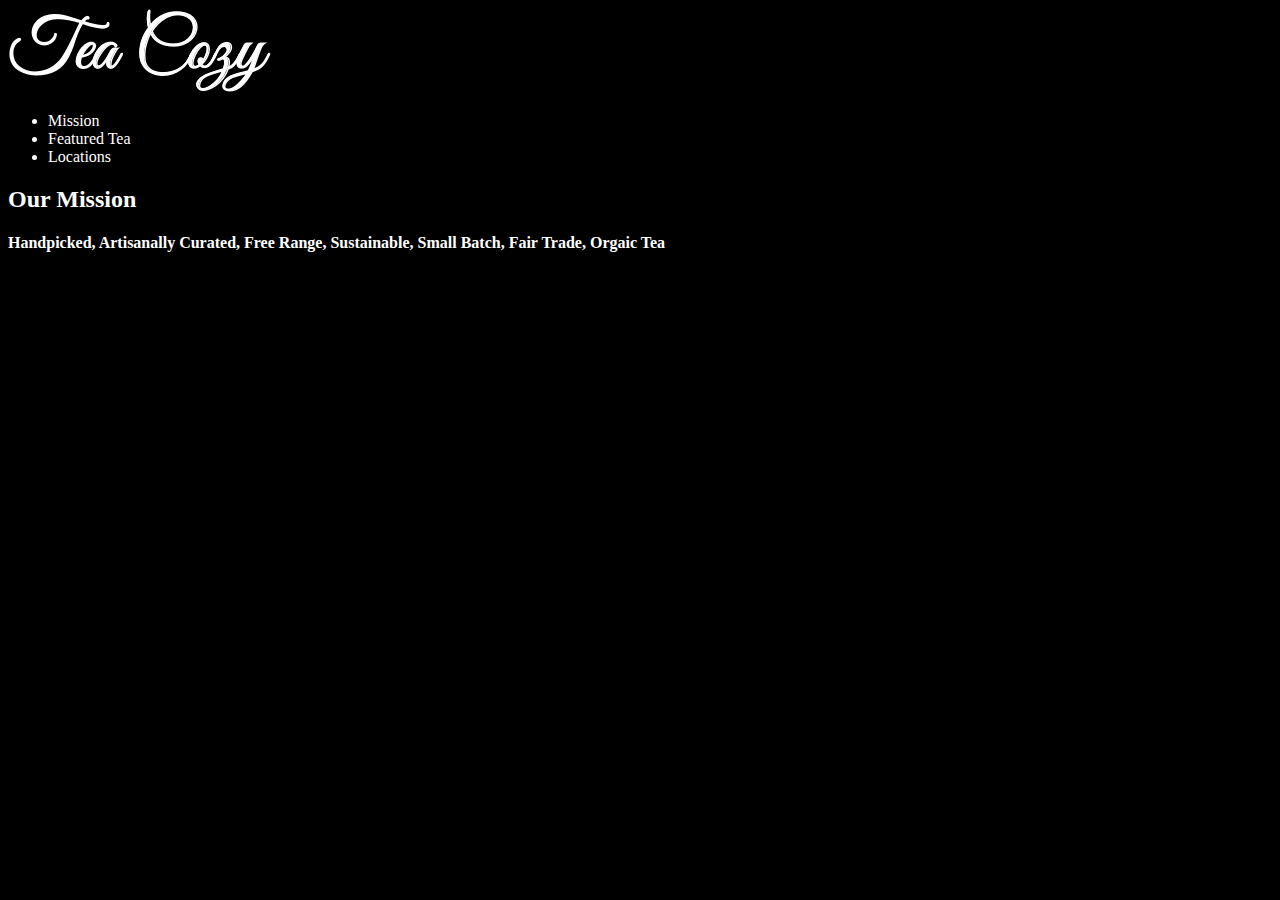
==== index.html @ ad9e1c72 "First commit" ====
<!DOCTYPE html>
<html>
    <head>
        <title>Tea Cozy</title>
        <link href="./resources/css/index.css" rel="stylesheet" type="text/css"/>
    </head>
    <body>
        <div class="header">
            <img src="./resources/logo.png" alt="logo">
            <ul class="menu">
                <li>Mission</li>
                <li>Featured Tea</li>
                <li>Locations</li>
            </ul>
        </div>
        <div class="mission">
            <h2>Our Mission</h2>
            <h4>Handpicked, Artisanally Curated, Free Range, Sustainable, Small Batch, Fair Trade, Orgaic Tea</h4>
        </div>
    </body>
</html>
---- resources/css/index.css ----
html {
    background-color: black;
    color: white;
}

/* Header */

/* Main Photo */
.mission {
    
}
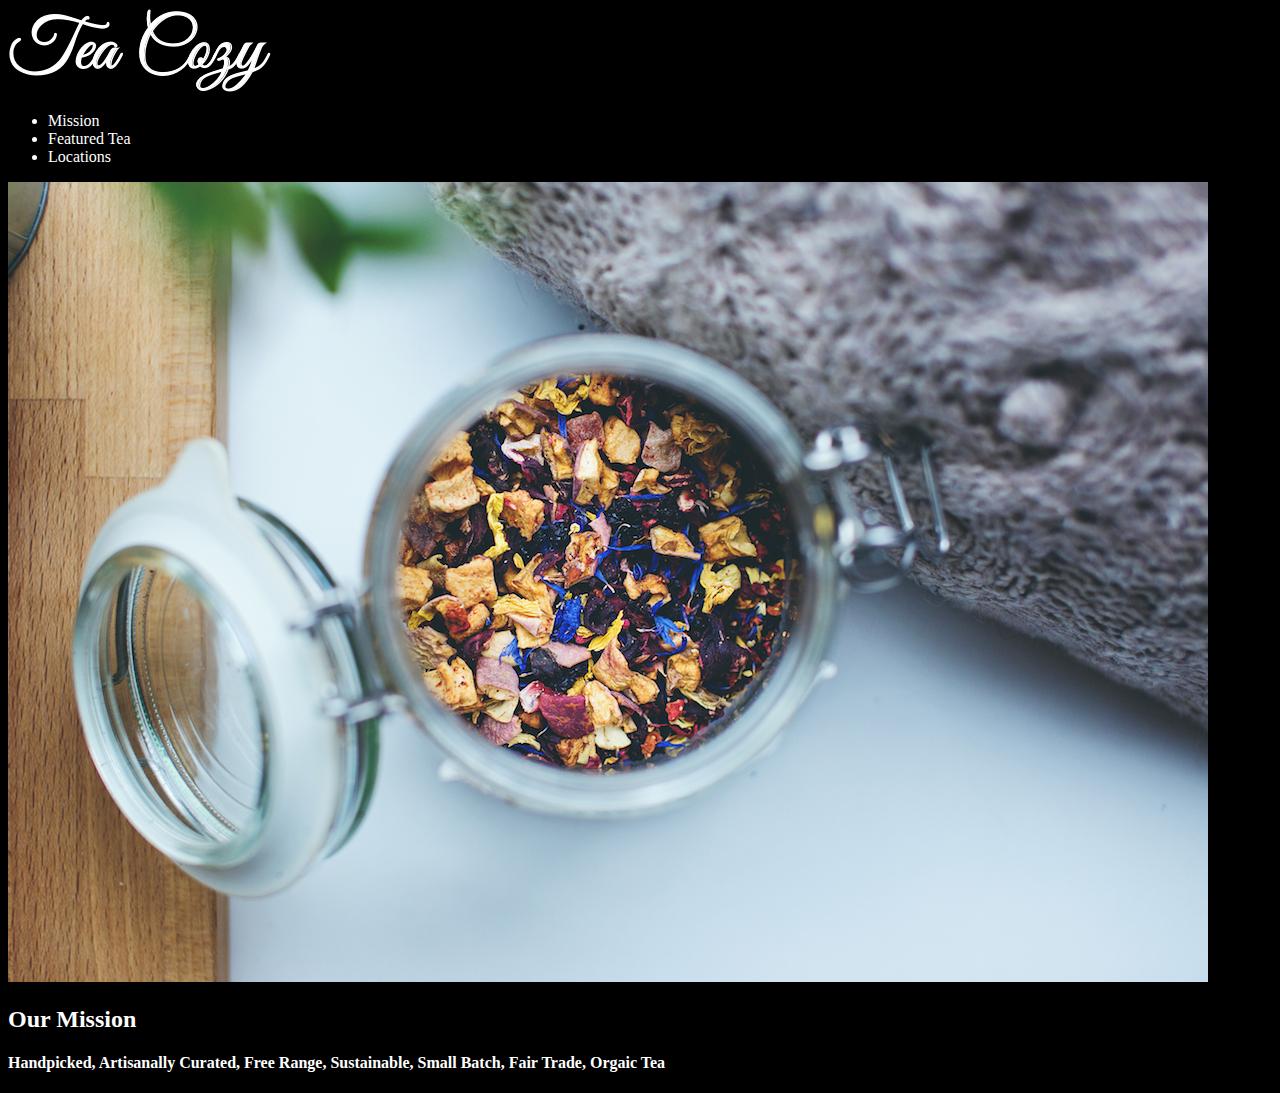
==== commit 8bea84af: "2nd commit" ====
--- a/index.html
+++ b/index.html
@@ -14,6 +14,7 @@
             </ul>
         </div>
         <div class="mission">
+            <img src="./resources/img-mission-background.jpg" alt="mason jar of aromatics">
             <h2>Our Mission</h2>
             <h4>Handpicked, Artisanally Curated, Free Range, Sustainable, Small Batch, Fair Trade, Orgaic Tea</h4>
         </div>
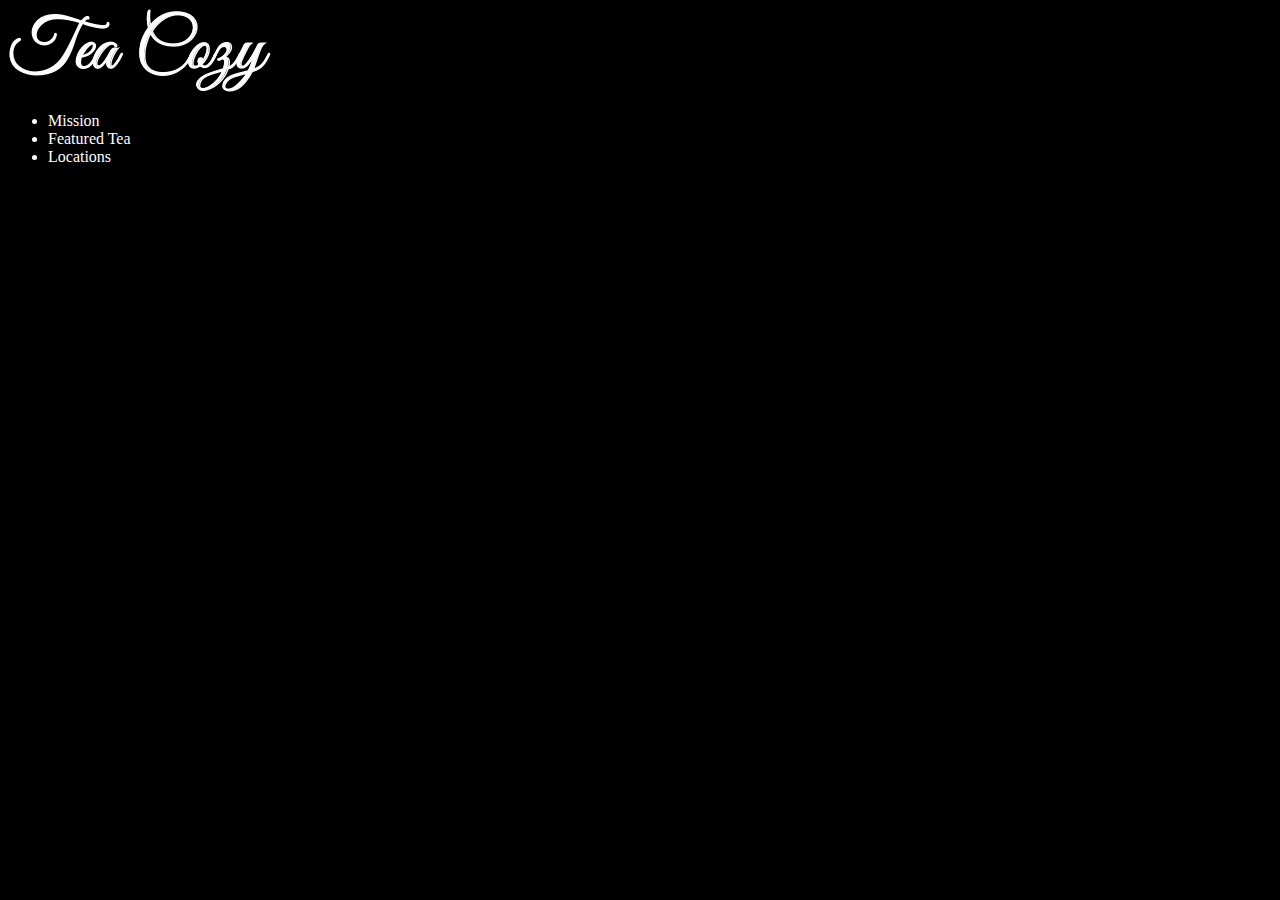
==== commit b12c19a3: "html rough draft complete (working on the header)." ====
--- a/index.html
+++ b/index.html
@@ -13,10 +13,5 @@
                 <li>Locations</li>
             </ul>
         </div>
-        <div class="mission">
-            <img src="./resources/img-mission-background.jpg" alt="mason jar of aromatics">
-            <h2>Our Mission</h2>
-            <h4>Handpicked, Artisanally Curated, Free Range, Sustainable, Small Batch, Fair Trade, Orgaic Tea</h4>
-        </div>
-    </body>
+        
 </html>
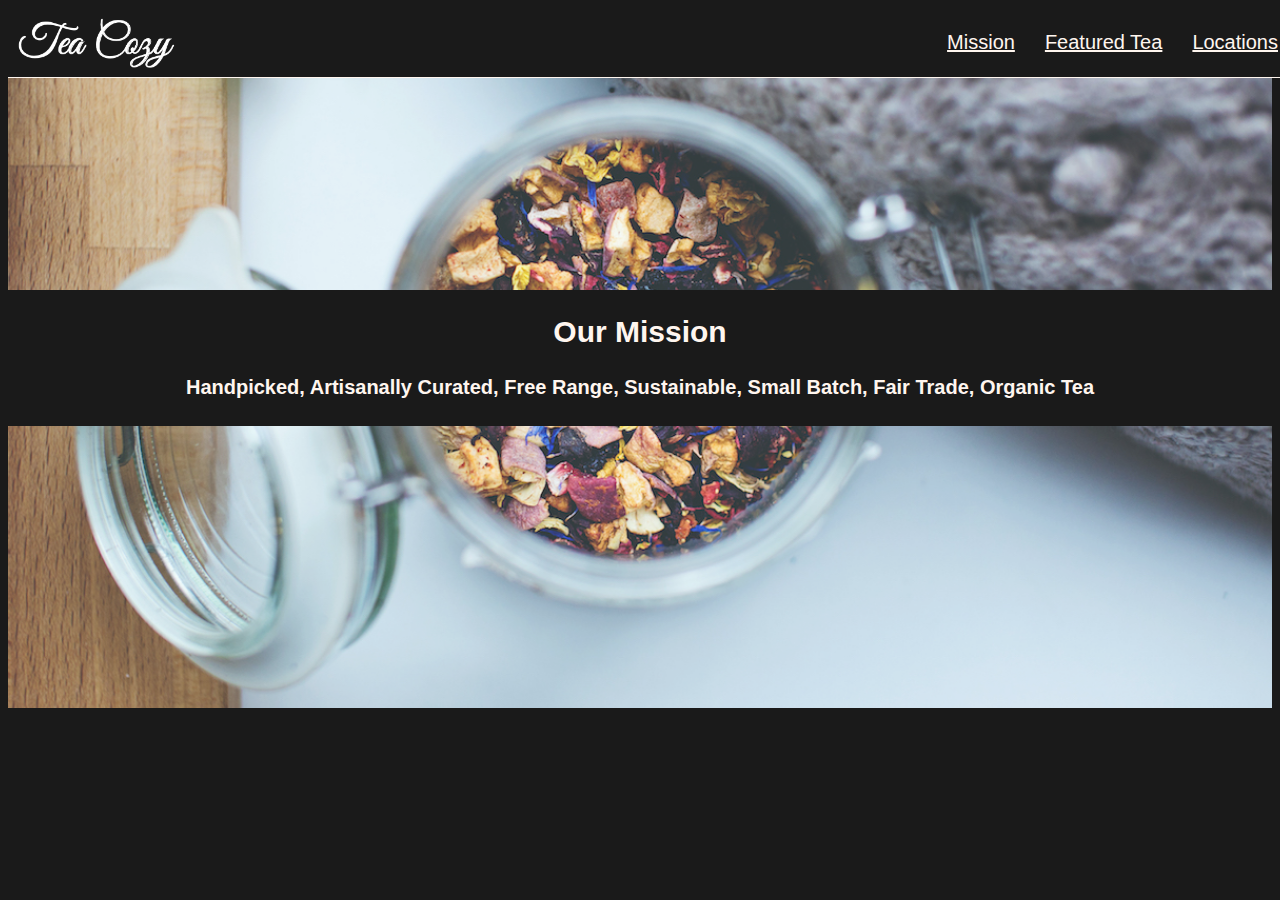
==== commit f13f34d4: "mission-container refined" ====
--- a/index.html
+++ b/index.html
@@ -13,5 +13,11 @@
                 <li>Locations</li>
             </ul>
         </div>
-        
+        <div class="mission-container">
+            <img src="./resources/img-mission-background.jpg" alt="mason jar of aromatics">
+            <div class="mission-text">
+                <h2>Our Mission</h2>
+                <h4>Handpicked, Artisanally Curated, Free Range, Sustainable, Small Batch, Fair Trade, Organic Tea</h4>
+            </div>
+        </div>
 </html>
--- a/resources/css/index.css
+++ b/resources/css/index.css
@@ -1,11 +1,63 @@
 html {
     background-color: black;
-    color: white;
+    color: seashell;
+    font-family: Arial, Helvetica, sans-serif;
+    font-size: 20px;
+    opacity: 0.9;
+    align-items: center;
 }
 
 /* Header */
+.header {
+    height: 69px;
+    border-bottom: 1px solid seashell;
+    position: fixed;
+    display: inline-flex;
+    justify-content: space-between;
+    align-items: center;
+    width: 100%;
+    background-color: black;
+}
+
+.header img {
+    padding-left: 10px;
+    height: 50px;
+}
+
+.menu {
+    display: flex;
+    gap: 20px;
+}
+
+.menu li {
+    display: inline-block;
+    text-decoration: underline;
+    padding-right: 10px;
+    cursor: pointer;
+}
+
+.menu li:hover {
+    color: aquamarine;
+}
+
 
 /* Main Photo */
-.mission {
-    
+.mission-container {
+    display: flex;
+    align-items: center;
+    justify-content: center;
+    overflow: hidden;
+}
+
+.mission-container img {
+    width: 100%;
+    height: 700px;
+    object-fit: cover;
+}
+
+.mission-text {
+    position: absolute;
+    text-align: center;
+    background-color: black;
+    width: 100%;
 }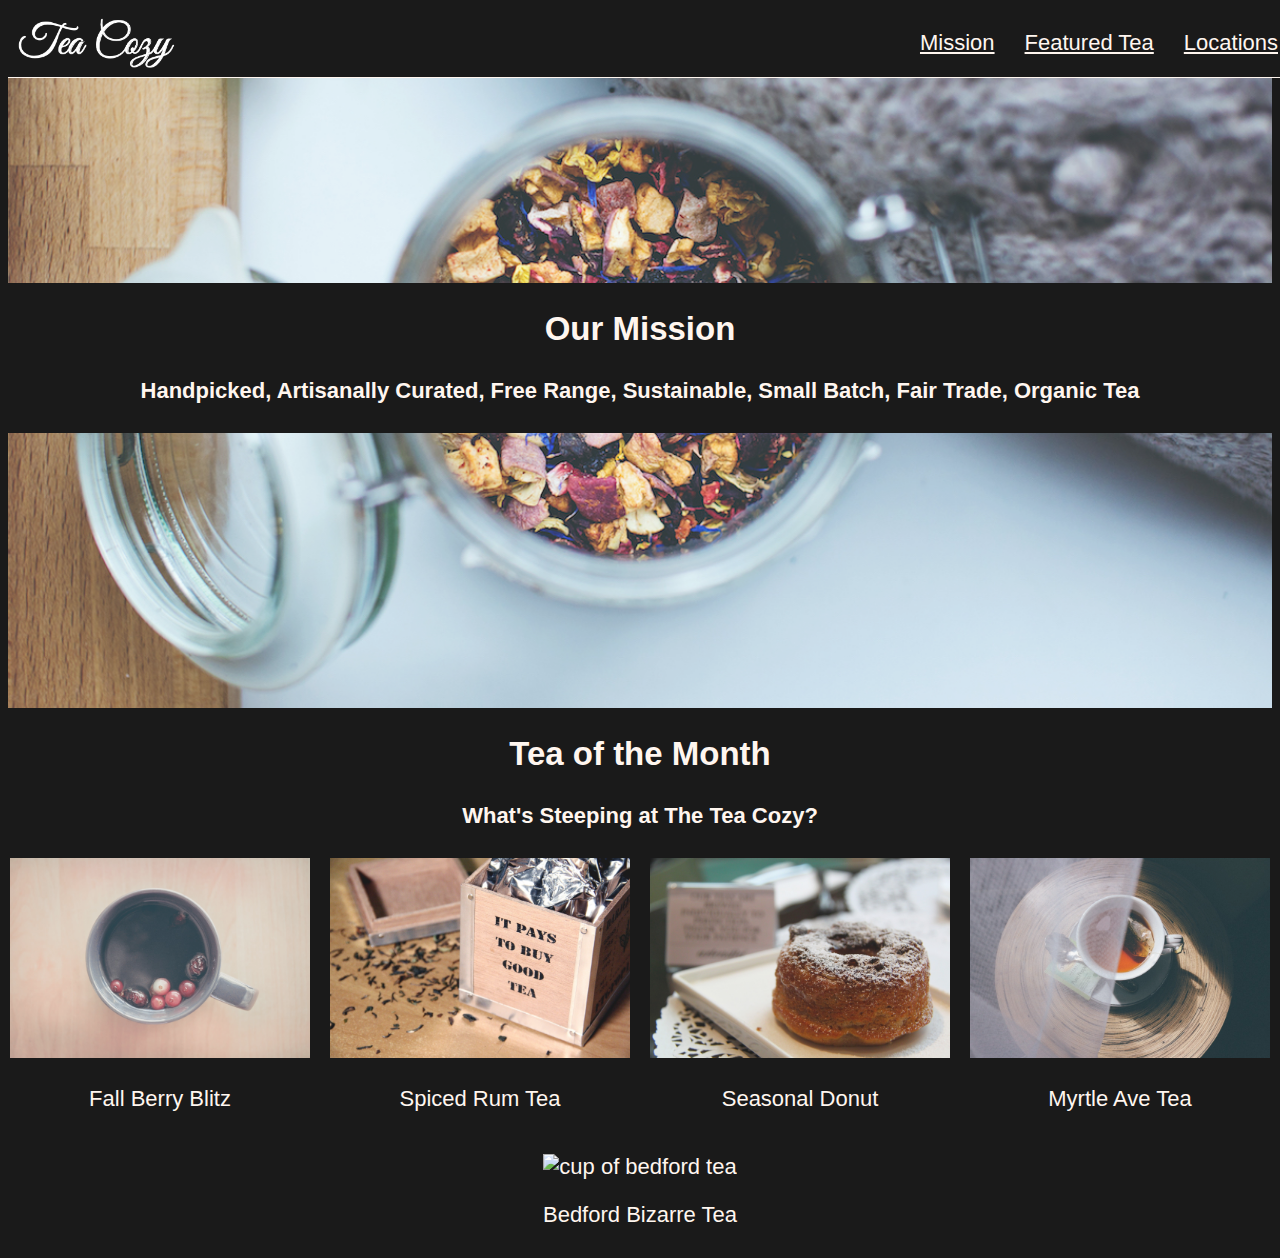
==== commit b42dc138: "monthly container finished" ====
--- a/index.html
+++ b/index.html
@@ -20,4 +20,30 @@
                 <h4>Handpicked, Artisanally Curated, Free Range, Sustainable, Small Batch, Fair Trade, Organic Tea</h4>
             </div>
         </div>
+        <div class="month">
+            <h2>Tea of the Month</h2>
+            <h4>What's Steeping at The Tea Cozy?</h4>
+        </div>
+        <div class="monthly-container" id="row">
+            <div class="box">
+                <img src="./resources/berryblitz.jpg" alt="cup of Fall Berry Tea">
+                <p>Fall Berry Blitz</p>
+            </div>
+            <div class="box">
+                <img src="./resources/img-spiced-rum.jpg" alt="spiced rum tea box">
+                <p>Spiced Rum Tea</p>
+            </div>
+            <div class="box">
+                <img src="./resources/donut.jpg" alt="layered donut">
+                <p>Seasonal Donut</p>
+            </div>
+            <div class="box">
+                <img src="./resources/img-myrtle-ave.jpg" alt="cup of myrtle ave tea">
+                <p>Myrtle Ave Tea</p>
+            </div>
+            <div class="box">
+                <img src="./resources/bedford.png" alt="cup of bedford tea">
+                <p>Bedford Bizarre Tea</p>
+            </div>
+        </div>
 </html>
--- a/resources/css/index.css
+++ b/resources/css/index.css
@@ -1,11 +1,13 @@
 html {
     background-color: black;
     color: seashell;
-    font-family: Arial, Helvetica, sans-serif;
-    font-size: 20px;
+    font-family: Helvetica, sans-serif;
+    font-size: 22px;
     opacity: 0.9;
     align-items: center;
 }
+
+
 
 /* Header */
 .header {
@@ -60,4 +62,34 @@
     text-align: center;
     background-color: black;
     width: 100%;
-}+}
+
+/* Tea of the Month */
+.month {
+    text-align: center;
+}
+.monthly-container {
+    display: flex;
+    flex-direction: row;
+    flex-wrap: wrap;
+    align-items: center;
+    text-align: center;
+    justify-content: center;
+    gap: 20px;
+}
+
+.box {
+    width: 300px;
+    text-align: center;
+}
+
+.box img {
+    width: 300px;
+    height: 200px;
+    object-fit: cover;
+}
+
+.box p {
+    padding: -5px;
+}
+
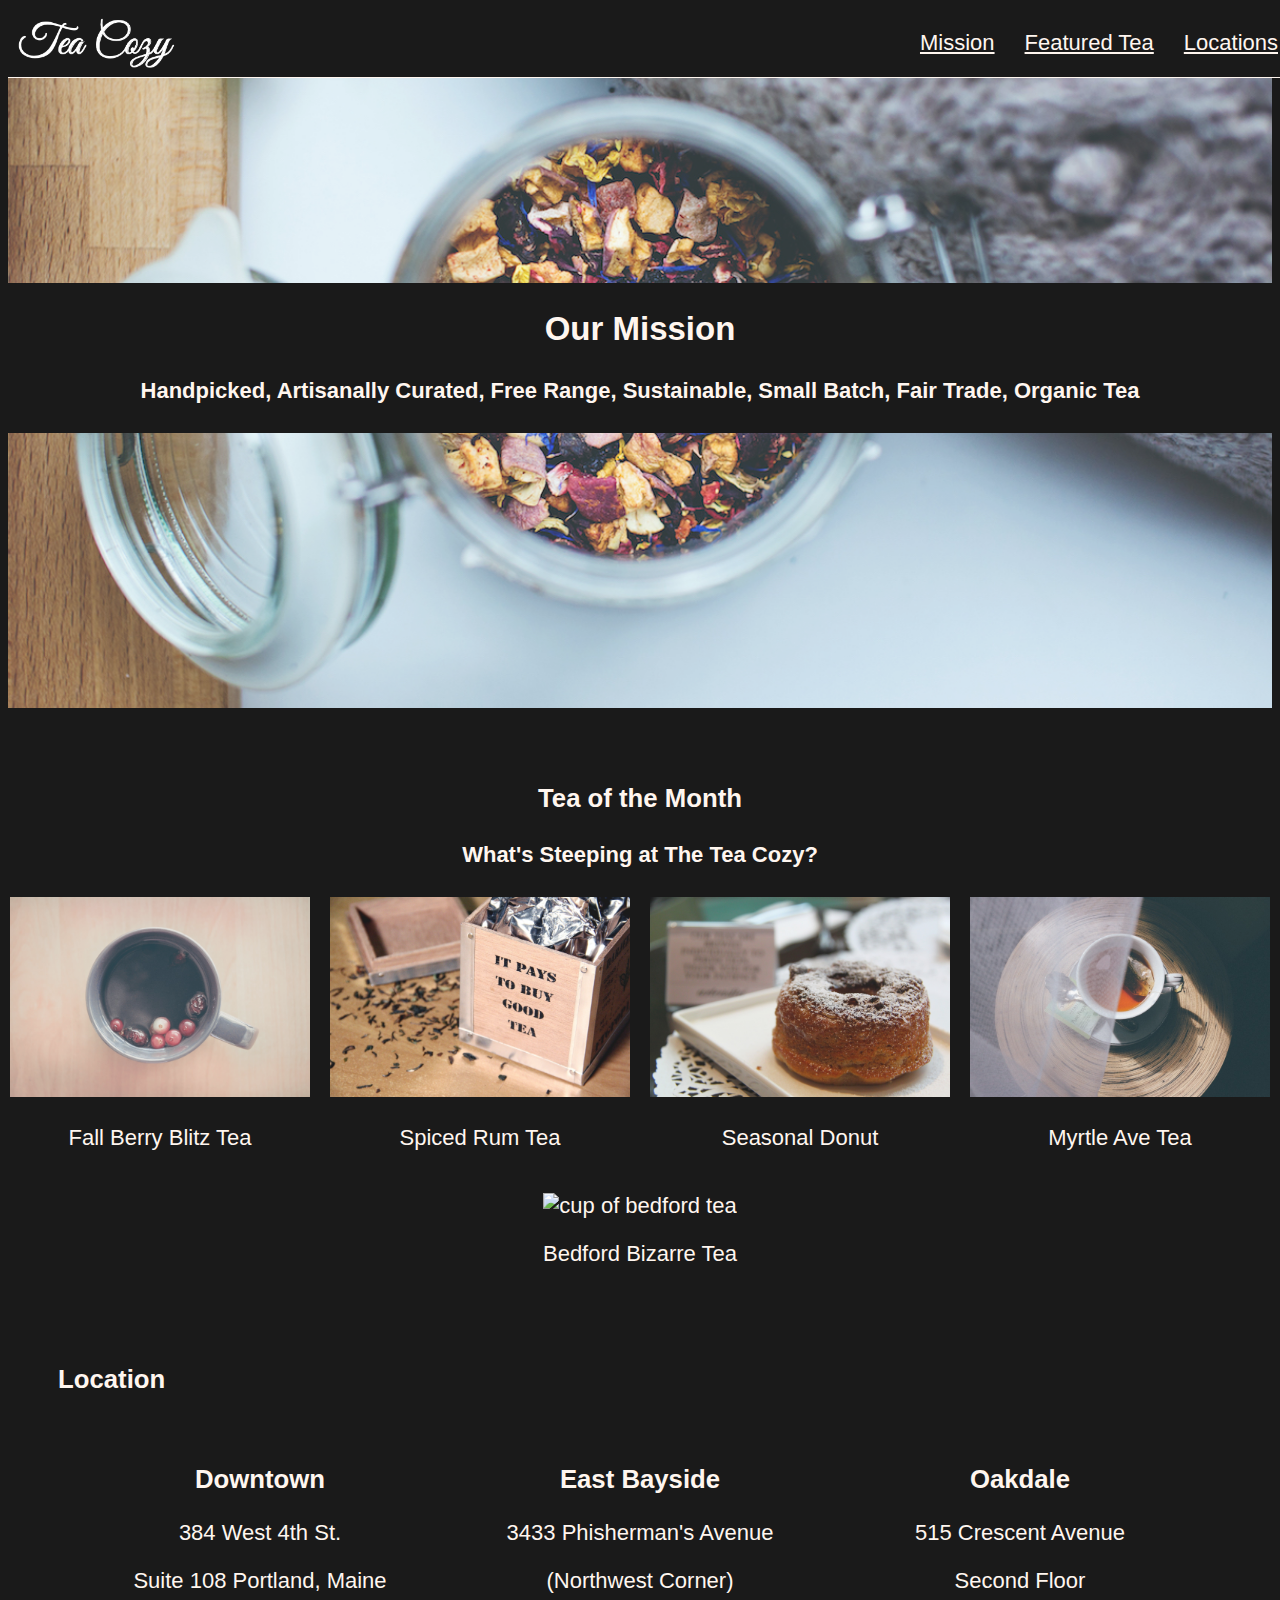
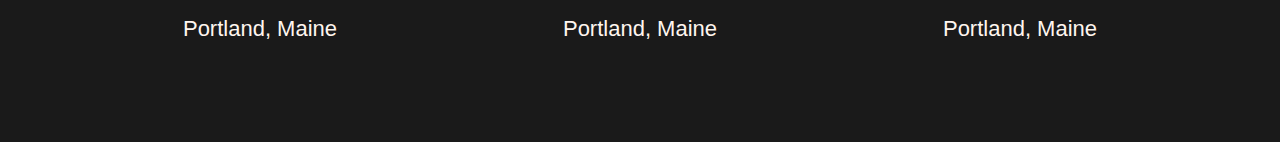
==== commit b85984e8: "started locations" ====
--- a/index.html
+++ b/index.html
@@ -21,13 +21,13 @@
             </div>
         </div>
         <div class="month">
-            <h2>Tea of the Month</h2>
+            <h3>Tea of the Month</h3>
             <h4>What's Steeping at The Tea Cozy?</h4>
         </div>
         <div class="monthly-container" id="row">
             <div class="box">
                 <img src="./resources/berryblitz.jpg" alt="cup of Fall Berry Tea">
-                <p>Fall Berry Blitz</p>
+                <p>Fall Berry Blitz Tea</p>
             </div>
             <div class="box">
                 <img src="./resources/img-spiced-rum.jpg" alt="spiced rum tea box">
@@ -46,4 +46,27 @@
                 <p>Bedford Bizarre Tea</p>
             </div>
         </div>
+        <div class="cozy-locations">
+            <h3>Location</h3>
+            <div class="store">
+                <div class="location-text">
+                    <h3>Downtown</h3>
+                    <p>384 West 4th St.</p>
+                    <p>Suite 108 Portland, Maine</p>
+                    <p>Portland, Maine</p>
+                </div>
+                <div class="location-text">
+                    <h3>East Bayside</h3>
+                    <p>3433 Phisherman's Avenue</p>
+                    <p>(Northwest Corner)</p>
+                    <p>Portland, Maine</p>
+                </div>
+                <div class="location-text">
+                    <h3>Oakdale</h3>
+                    <p>515 Crescent Avenue</p>
+                    <p>Second Floor</p>
+                    <p>Portland, Maine</p>
+                </div>
+            </div>
+        </div>
 </html>
--- a/resources/css/index.css
+++ b/resources/css/index.css
@@ -66,6 +66,7 @@
 
 /* Tea of the Month */
 .month {
+    padding-top: 50px;
     text-align: center;
 }
 .monthly-container {
@@ -93,3 +94,32 @@
     padding: -5px;
 }
 
+/* Locations */
+
+.cozy-locations {
+    position: relative;
+    background-image: url('./resources/cup.jpg');
+    padding: 50px;
+}
+
+.cozy-locations h2 {
+    text-align: center;
+}
+
+.store {
+    display: flex;
+    justify-content: center;
+    gap: 40px;
+    text-align: center;
+}
+
+.location-text {
+    background-color: black;
+    padding: 20px;
+    width: 300px;
+    opacity: 1;
+}
+
+
+
+
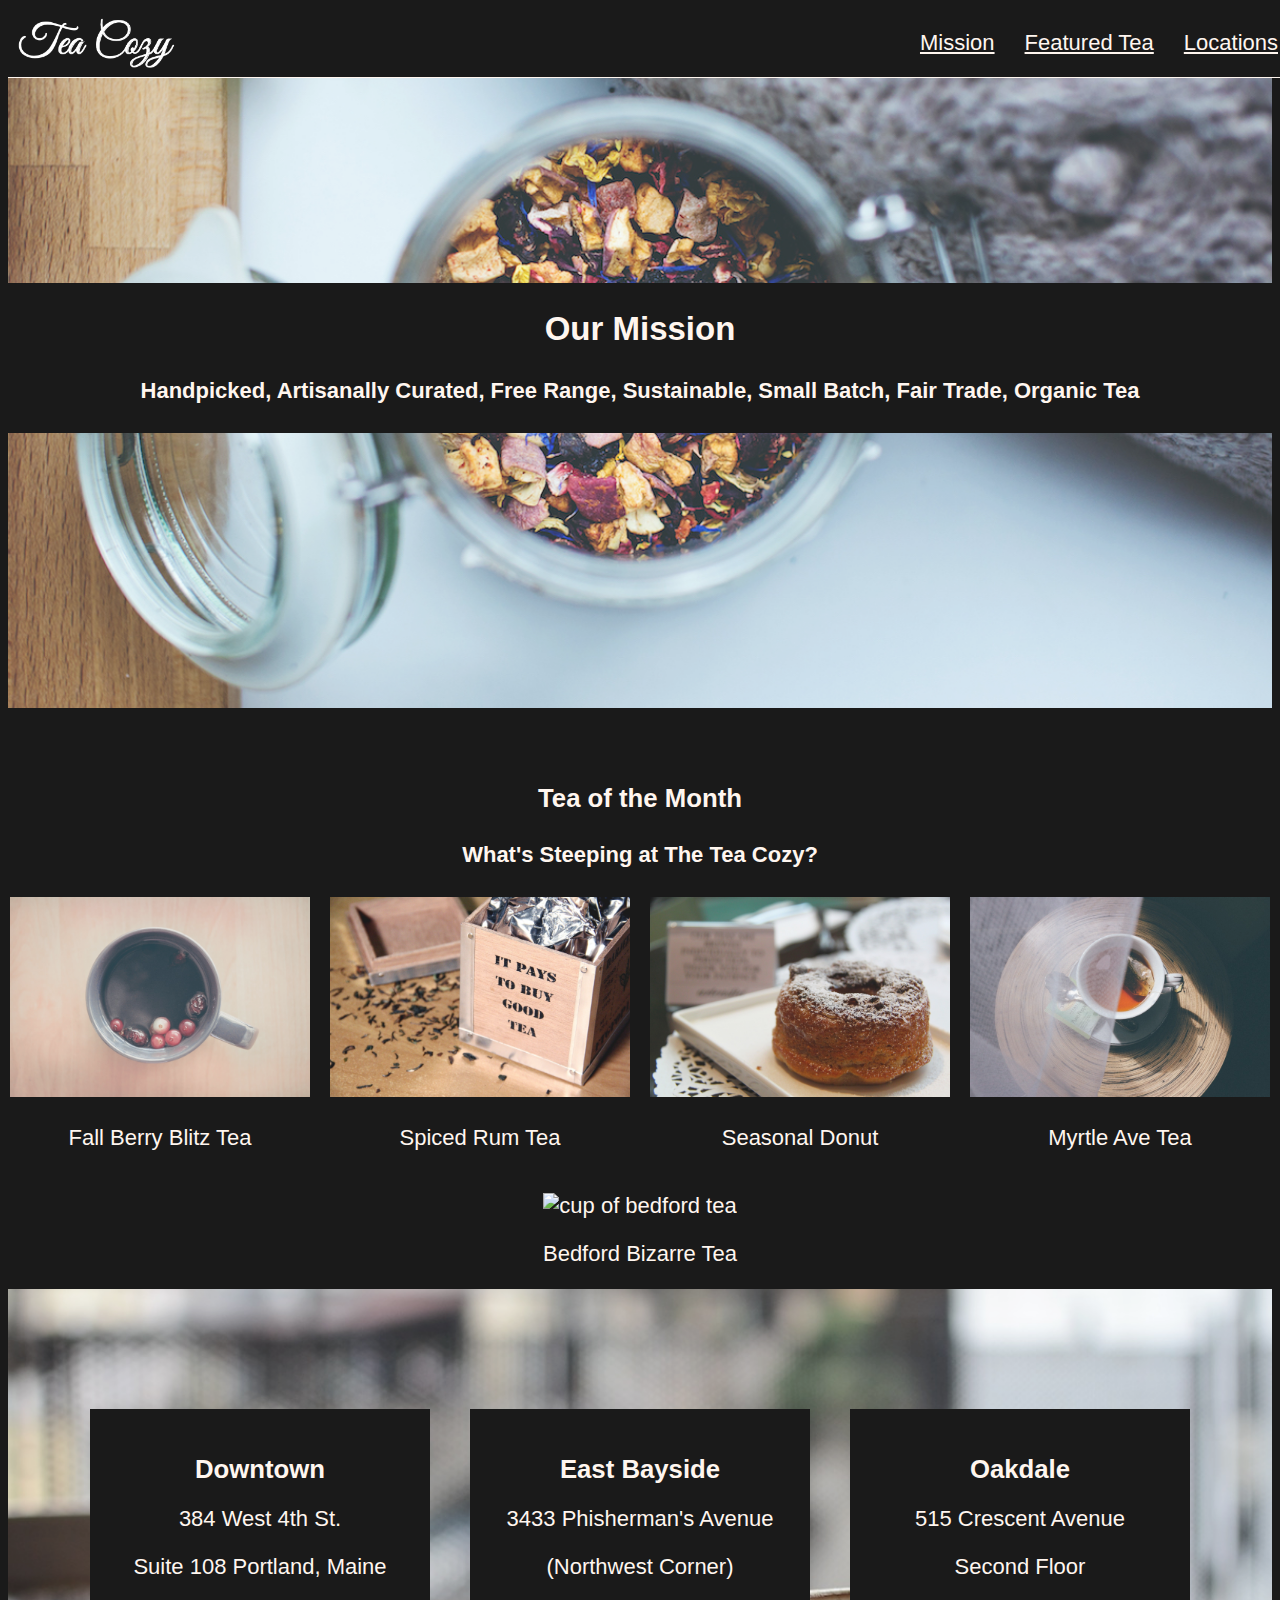
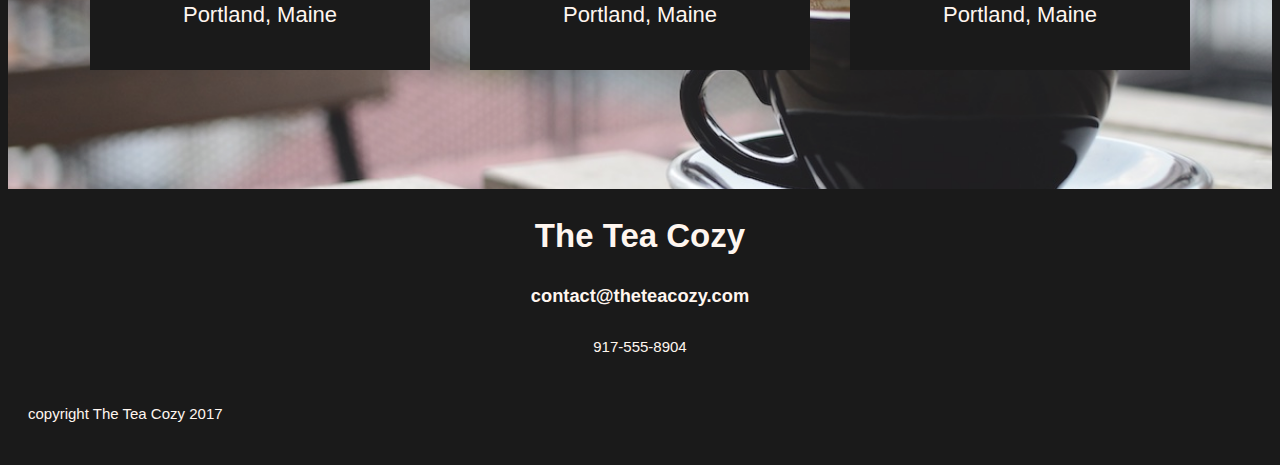
==== commit a67587a9: "final commit" ====
--- a/index.html
+++ b/index.html
@@ -47,7 +47,8 @@
             </div>
         </div>
         <div class="cozy-locations">
-            <h3>Location</h3>
+            <h2>Locations</h2>
+            <img src="./resources/cup.jpg" alt="cup of tea" class="background-image"/>
             <div class="store">
                 <div class="location-text">
                     <h3>Downtown</h3>
@@ -69,4 +70,15 @@
                 </div>
             </div>
         </div>
+    </body>
+    <footer>
+        <div class="information">
+            <h2>The Tea Cozy</h2>
+            <h5>contact@theteacozy.com</h5>
+            <p>917-555-8904</p>
+        </div>
+        <div class="copyright">
+            <p>copyright The Tea Cozy 2017</p>
+        </div>
+    </footer>
 </html>
--- a/resources/css/index.css
+++ b/resources/css/index.css
@@ -98,19 +98,31 @@
 
 .cozy-locations {
     position: relative;
-    background-image: url('./resources/cup.jpg');
-    padding: 50px;
+    min-height: 500px;
+    display: flex;
+    justify-content: center;
+    align-items: center;
 }
 
-.cozy-locations h2 {
-    text-align: center;
+.background-image {
+    position: absolute;
+    top: 0;
+    left: 0;
+    width: 100%;
+    height: 500px;
+    object-fit: cover;
+    z-index: -1;
 }
+
+
 
 .store {
     display: flex;
     justify-content: center;
     gap: 40px;
     text-align: center;
+    position: absolute;
+    
 }
 
 .location-text {
@@ -120,6 +132,29 @@
     opacity: 1;
 }
 
+.cozy-locations h3 {
+    position: relative;
+    text-align: center;
+    margin-bottom: 15px;
+}
+
+/* Footer */
+footer {
+    text-align: center;
+}
+
+.information p {
+    font-size: 15px;
+}
+
+footer .copyright {
+    text-align: left;
+    padding: 20px;
+    font-size: 15px;
+}
 
 
 
+
+
+
